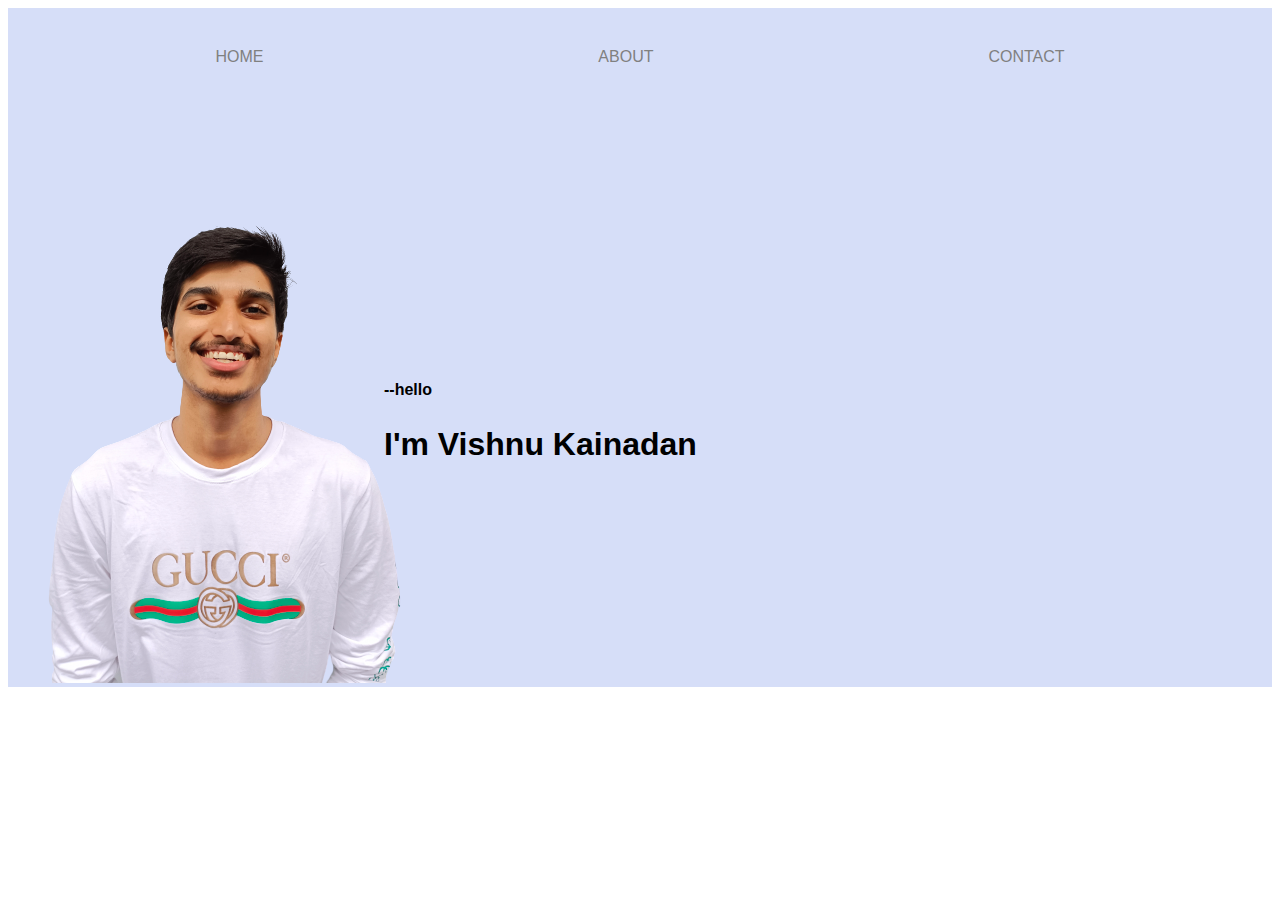
==== Portfolio/index.html @ 210bc8e6 "first commit" ====
<!DOCTYPE html>
<html lang="en">
<head>
    <meta charset="UTF-8">
    <meta http-equiv="X-UA-Compatible" content="IE=edge">
    <meta name="viewport" content="width=device-width, initial-scale=1.0">
    <title>Portfolio</title>
    <link rel="stylesheet" href="style.css">
</head>
<body>
    <div class="main">

        <div class="parent">
            <div>
                <a href="#home">HOME</a>
            </div>
            <div>
                <a href="#about">ABOUT</a>
            </div>
            <div>
                <a href="#contact">CONTACT</a>
            </div>
        </div>

        <div class="home1">
            <h4 id="hello">--hello</h4>
            <h1 id="name">I'm Vishnu Kainadan</h1>
            <img  src="vishnu.png" >

        </div>
    </div>
      
</body>
</html>
---- Portfolio/style.css ----
.parent{
    font-family: 'Poppins', sans-serif;
    display: flex;
    justify-content: space-around;
    padding: 40px;
}

a:-webkit-any-link {
    color: -webkit-link;
    cursor: pointer;
    text-decoration: none;
    color: grey;
}

#hello{
    font-family: 'Poppins', sans-serif;
    position: absolute;
    top: 40%;
    left: 30%;
}

#name{
    font-family: 'Poppins', sans-serif;
    text-align: center;
    position: absolute;
    top: 45%;
    left: 30%;
}

.main{
    background-color:#D6DEF8
}
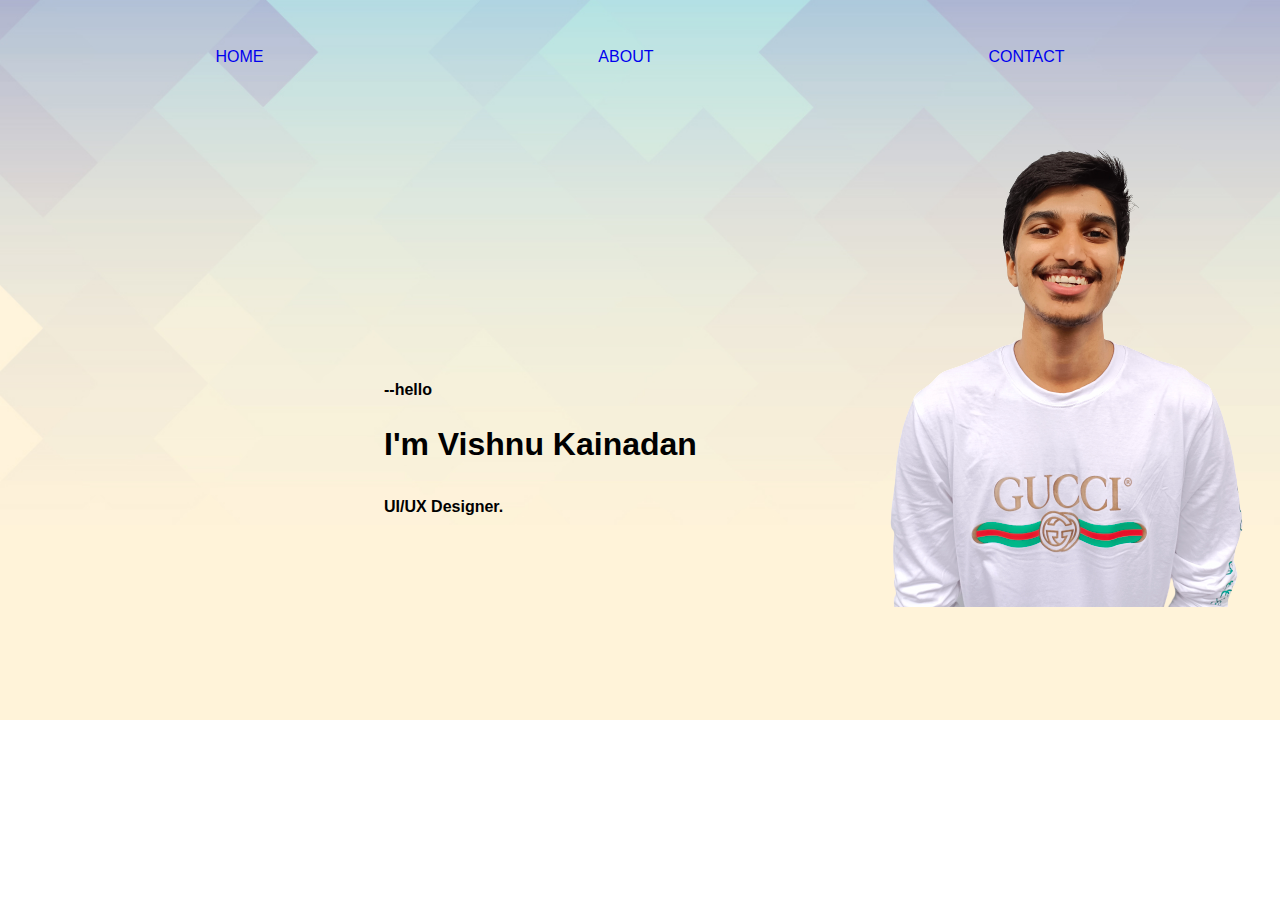
==== commit e94848c5: "second commit" ====
--- a/Portfolio/index.html
+++ b/Portfolio/index.html
@@ -12,20 +12,23 @@
 
         <div class="parent">
             <div>
-                <a href="#home">HOME</a>
+                <a href="index.html">HOME</a>
             </div>
             <div>
-                <a href="#about">ABOUT</a>
+                <a href="about.html">ABOUT</a>
             </div>
             <div>
-                <a href="#contact">CONTACT</a>
+                <a href="contact.html">CONTACT</a>
             </div>
         </div>
 
         <div class="home1">
             <h4 id="hello">--hello</h4>
             <h1 id="name">I'm Vishnu Kainadan</h1>
-            <img  src="vishnu.png" >
+            <h4 id="intro">UI/UX Designer.</h4>
+
+            <img src="vishnu.png" style="position: absolute; top: 30px; left: 850px;">
+
 
         </div>
     </div>
--- a/Portfolio/style.css
+++ b/Portfolio/style.css
@@ -9,7 +9,6 @@
     color: -webkit-link;
     cursor: pointer;
     text-decoration: none;
-    color: grey;
 }
 
 #hello{
@@ -27,6 +26,36 @@
     left: 30%;
 }
 
-.main{
-    background-color:#D6DEF8
-}+#intro{
+    font-family: 'Poppins', sans-serif;
+    position: absolute;
+    top: 53%;
+    left: 30%;
+}
+
+
+
+
+body{
+    background-image: url("bg3.jpg");
+    background-repeat: no-repeat;
+    background-size: cover;
+  }
+
+#a1{
+    font-family: 'Poppins', sans-serif;
+    text-align: center;
+    position: absolute;
+    top: 5%;
+    left: 5%;
+}
+
+#a2{
+    font-family: 'Poppins', sans-serif;
+    text-align: center;
+    position: absolute;
+    top: 12%;
+    left: 4.5%;
+}
+
+  